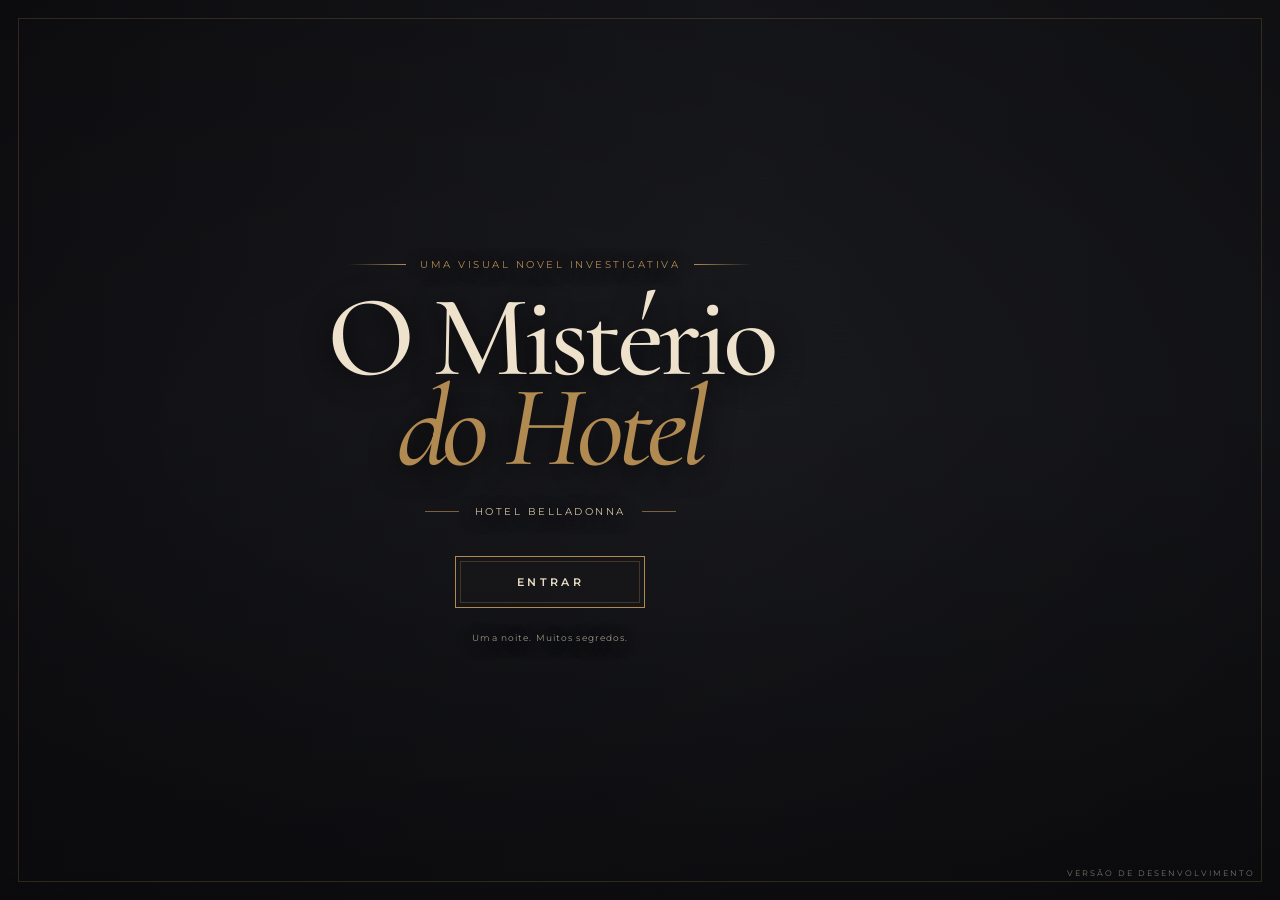
==== O-Misterio-do-Hotel/index.html @ 7ae9caae "Build hotel navigation and dialogue engine" ====
<!doctype html>
<html lang="pt-BR">
<head>
  <meta charset="UTF-8">
  <meta name="viewport" content="width=device-width, initial-scale=1.0">
  <meta name="theme-color" content="#171719">
  <meta name="description" content="O Mistério do Hotel — uma visual novel investigativa.">
  <title>O Mistério do Hotel</title>
  <link rel="stylesheet" href="css/style.css">
  <script type="module" src="js/main.js"></script>
</head>
<body>
  <main id="app">
    <section class="menu-screen" id="menu-screen" aria-label="Menu principal">
      <div class="menu-shade"></div>
      <div class="menu-content">
        <p class="eyebrow">Uma visual novel investigativa</p>
        <h1>O Mistério<br><span>do Hotel</span></h1>
        <p class="hotel-name">HOTEL BELLADONNA</p>
        <button class="enter-button" id="enter-button" type="button">ENTRAR</button>
        <p class="menu-note">Uma noite. Muitos segredos.</p>
      </div>
      <span class="version">VERSÃO DE DESENVOLVIMENTO</span>
    </section>

    <section class="game-screen is-hidden" id="game-screen" aria-label="Jogo">
      <header class="game-header">
        <span class="header-mark">HB</span>
        <div>
          <p class="header-kicker">HOTEL BELLADONNA</p>
          <h2 id="location-name">Recepção</h2>
        </div>
        <button class="text-button" id="back-menu" type="button">MENU</button>
      </header>

      <section class="scene" id="scene" aria-label="Cenário atual">
        <div class="scene-overlay"></div>
        <p class="scene-placeholder" id="scene-placeholder">CENÁRIO A SER INSERIDO</p>
        <img class="character-sprite is-hidden" id="character-sprite" alt="">
      </section>

      <nav class="scene-navigation" id="scene-navigation" aria-label="Locais disponíveis"></nav>

      <section class="dialogue-area" aria-live="polite">
        <div class="dialogue-card">
          <p class="speaker-name" id="speaker-name">NARRAÇÃO</p>
          <p class="dialogue-text" id="dialogue-text">Explore os ambientes do hotel. A história será adicionada depois.</p>
          <div class="dialogue-footer">
            <span class="dialogue-hint">EXPLORE OS LOCAIS DISPONÍVEIS</span>
            <button class="next-button" id="next-dialogue" type="button" disabled>CONTINUAR <span>→</span></button>
          </div>
        </div>
      </section>
    </section>
  </main>
</body>
</html>
---- O-Misterio-do-Hotel/css/style.css ----
@import url('https://fonts.googleapis.com/css2?family=Cormorant+Garamond:wght@400;500;600;700&family=Montserrat:wght@400;500;600&display=swap');

:root {
  --black: #171719;
  --burgundy: #401D29;
  --gold: #B18A52;
  --beige: #D2C2A5;
  --blue-gray: #53616A;
  --paper: #e8dcc5;
}

* { box-sizing: border-box; }
html, body { width: 100%; min-height: 100%; margin: 0; }
body {
  background: var(--black);
  color: var(--paper);
  font-family: 'Montserrat', sans-serif;
  overflow: hidden;
}
button { font: inherit; }
.is-hidden { display: none !important; }

.menu-screen {
  position: fixed;
  inset: 0;
  display: grid;
  place-items: center;
  overflow: hidden;
  isolation: isolate;
  background:
    linear-gradient(90deg, rgba(13,13,16,.84), rgba(13,13,16,.35) 58%, rgba(13,13,16,.48)),
    linear-gradient(0deg, rgba(13,13,16,.72), transparent 55%),
    url('../assets/cenarios/menu/fachada-hotel.png') center 58% / cover no-repeat,
    #202126;
  transition: opacity 1s ease, transform 1.2s ease;
}
.menu-screen::before {
  content: '';
  position: absolute;
  inset: 0;
  z-index: -1;
  background: repeating-linear-gradient(0deg, transparent 0 3px, rgba(0,0,0,.07) 4px);
  pointer-events: none;
}
.menu-screen.is-leaving { opacity: 0; transform: scale(1.025); pointer-events: none; }
.menu-shade { position: absolute; inset: 0; background: radial-gradient(ellipse at 35% 48%, transparent 0 18%, rgba(0,0,0,.35) 100%); }
.menu-content {
  position: relative;
  width: min(90vw, 720px);
  margin-left: min(-18vw, -120px);
  text-align: center;
  text-shadow: 0 3px 18px #000;
}
.eyebrow, .hotel-name, .menu-note, .version, .header-kicker, .speaker-name, .dialogue-hint {
  font-size: .65rem;
  letter-spacing: .24em;
}
.eyebrow { color: var(--gold); text-transform: uppercase; margin-bottom: 1.4rem; }
.menu-content h1 {
  margin: 0;
  color: #eee2cd;
  font: 500 clamp(3.8rem, 9vw, 7.5rem)/.78 'Cormorant Garamond', serif;
  letter-spacing: -.045em;
}
.menu-content h1 span { color: var(--gold); font-style: italic; }
.hotel-name { margin: 2rem 0 2.4rem; color: var(--beige); }
.enter-button {
  min-width: 190px;
  padding: 15px 35px;
  border: 1px solid var(--gold);
  background: rgba(23,23,25,.72);
  color: var(--paper);
  letter-spacing: .3em;
  cursor: pointer;
  transition: background .25s, color .25s, letter-spacing .25s;
}
.enter-button:hover, .enter-button:focus-visible { background: var(--gold); color: var(--black); letter-spacing: .4em; outline: none; }
.menu-note { margin-top: 1.5rem; color: rgba(232,220,197,.65); letter-spacing: .12em; }
.version { position: absolute; bottom: 22px; right: 25px; color: rgba(232,220,197,.5); font-size: .52rem; }

.game-screen {
  position: fixed;
  inset: 0;
  display: grid;
  grid-template-rows: auto minmax(0, 1fr) auto;
  background: #111114;
  opacity: 1;
  animation: appear .8s ease both;
}
@keyframes appear { from { opacity: 0; } to { opacity: 1; } }
.game-header {
  display: flex;
  align-items: center;
  gap: 16px;
  padding: 14px clamp(16px, 4vw, 52px);
  border-bottom: 1px solid rgba(177,138,82,.3);
  background: #171719;
}
.header-mark {
  display: grid;
  place-items: center;
  width: 42px;
  height: 42px;
  border: 1px solid var(--gold);
  color: var(--gold);
  font: 600 1.1rem 'Cormorant Garamond', serif;
}
.header-kicker { margin: 0 0 3px; color: var(--gold); font-size: .5rem; }
.game-header h2 { margin: 0; font: 500 1.4rem 'Cormorant Garamond', serif; }
.text-button { margin-left: auto; border: 0; background: none; color: var(--beige); font-size: .65rem; letter-spacing: .2em; cursor: pointer; }
.scene {
  position: relative;
  display: grid;
  place-items: center;
  min-height: 0;
  overflow: hidden;
  background:
    linear-gradient(135deg, rgba(64,29,41,.35), rgba(17,17,20,.88)),
    repeating-linear-gradient(90deg, #29272a 0 2px, #202024 2px 80px);
}
.scene-overlay { position: absolute; inset: 0; box-shadow: inset 0 0 120px #000; pointer-events: none; }
.scene-placeholder { color: rgba(210,194,165,.42); font-size: .65rem; letter-spacing: .28em; text-align: center; }
.character-sprite { position: absolute; bottom: 0; left: 50%; max-height: 92%; max-width: 45%; object-fit: contain; object-position: bottom; transform: translateX(-50%); }
.dialogue-area { padding: 0 clamp(12px, 4vw, 52px) clamp(14px, 3vh, 28px); }
.dialogue-card { max-width: 1100px; margin: 0 auto; padding: 18px 24px 16px; border: 1px solid rgba(177,138,82,.65); background: linear-gradient(110deg, rgba(32,29,30,.98), rgba(23,23,25,.98)); box-shadow: 0 10px 40px #0008; }
.speaker-name { margin: 0 0 10px; color: var(--gold); font-weight: 600; }
.dialogue-text { min-height: 2.5em; margin: 0; color: var(--paper); font: 400 clamp(1rem, 2vw, 1.25rem)/1.5 'Cormorant Garamond', serif; }
.dialogue-footer { display: flex; justify-content: space-between; align-items: center; gap: 12px; margin-top: 15px; }
.dialogue-hint { color: rgba(210,194,165,.42); font-size: .48rem; letter-spacing: .13em; }
.next-button { border: 0; background: none; color: var(--gold); font-size: .65rem; letter-spacing: .16em; cursor: pointer; }
.next-button:disabled { opacity: .35; cursor: not-allowed; }
.next-button span { margin-left: 8px; font-size: 1rem; }

@media (max-width: 650px) {
  .menu-content { margin: 0; }
  .menu-content h1 { font-size: clamp(3.5rem, 17vw, 5.5rem); }
  .menu-screen { background-position: 56% center; }
  .game-header { padding: 10px 14px; }
  .dialogue-card { padding: 15px; }
  .dialogue-hint { max-width: 55%; line-height: 1.5; }
}
@media (prefers-reduced-motion: reduce) {
  *, *::before, *::after { scroll-behavior: auto !important; animation-duration: .01ms !important; transition-duration: .01ms !important; }
}


/* Acabamento visual: atmosfera noir e art déco */
::selection {
  color: var(--black);
  background: var(--gold);
}

button {
  -webkit-tap-highlight-color: transparent;
}

button:focus-visible {
  outline: 2px solid var(--gold);
  outline-offset: 5px;
}

.menu-screen {
  background-size: auto, auto, cover, auto;
}

.menu-screen::after {
  content: "";
  position: absolute;
  inset: 18px;
  border: 1px solid rgba(177, 138, 82, .22);
  pointer-events: none;
}

.menu-content {
  max-width: 760px;
  padding: clamp(24px, 4vw, 48px);
}

.eyebrow {
  display: flex;
  align-items: center;
  justify-content: center;
  gap: 14px;
}

.eyebrow::before,
.eyebrow::after {
  content: "";
  width: clamp(24px, 5vw, 58px);
  height: 1px;
  background: linear-gradient(90deg, transparent, var(--gold));
}

.eyebrow::after {
  transform: rotate(180deg);
}

.menu-content h1 {
  text-wrap: balance;
  text-shadow: 0 4px 28px rgba(0, 0, 0, .8);
}

.hotel-name {
  display: flex;
  align-items: center;
  justify-content: center;
  gap: 16px;
}

.hotel-name::before,
.hotel-name::after {
  content: "";
  width: 34px;
  height: 1px;
  background: rgba(177, 138, 82, .65);
}

.enter-button {
  position: relative;
  min-height: 52px;
  overflow: hidden;
  font-size: .7rem;
  font-weight: 600;
}

.enter-button::before {
  content: "";
  position: absolute;
  inset: 4px;
  border: 1px solid rgba(177, 138, 82, .28);
  pointer-events: none;
}

.enter-button:hover {
  box-shadow: 0 0 28px rgba(177, 138, 82, .18);
}

.menu-note {
  font-size: .58rem;
}

.game-header {
  position: relative;
  z-index: 2;
  min-height: 76px;
}

.header-mark {
  position: relative;
  flex: 0 0 42px;
}

.header-mark::after {
  content: "";
  position: absolute;
  inset: 4px;
  border: 1px solid rgba(177, 138, 82, .35);
}

.game-header h2 {
  letter-spacing: .025em;
}

.text-button {
  padding: 10px 4px 10px 14px;
  transition: color .2s ease, letter-spacing .2s ease;
}

.text-button:hover {
  color: var(--gold);
  letter-spacing: .28em;
}

.scene {
  isolation: isolate;
  background-color: #202024;
}

.scene::before {
  content: "";
  position: absolute;
  inset: 0;
  z-index: -1;
  opacity: .28;
  background:
    repeating-linear-gradient(0deg, transparent 0 3px, rgba(0, 0, 0, .12) 4px),
    linear-gradient(90deg, rgba(0, 0, 0, .3), transparent 25% 75%, rgba(0, 0, 0, .3));
  pointer-events: none;
}

.scene-placeholder {
  padding: 18px 24px;
  border-top: 1px solid rgba(177, 138, 82, .25);
  border-bottom: 1px solid rgba(177, 138, 82, .25);
  line-height: 1.8;
}

.character-sprite {
  z-index: 1;
  filter: drop-shadow(0 0 22px rgba(0, 0, 0, .35));
}

.dialogue-area {
  position: relative;
  z-index: 2;
  background: linear-gradient(180deg, transparent, rgba(0, 0, 0, .22));
}

.dialogue-card {
  position: relative;
  border-color: rgba(177, 138, 82, .52);
}

.dialogue-card::before,
.dialogue-card::after {
  content: "";
  position: absolute;
  width: 9px;
  height: 9px;
  border-color: var(--gold);
  opacity: .8;
}

.dialogue-card::before {
  top: 5px;
  left: 5px;
  border-top: 1px solid;
  border-left: 1px solid;
}

.dialogue-card::after {
  right: 5px;
  bottom: 5px;
  border-right: 1px solid;
  border-bottom: 1px solid;
}

.speaker-name {
  display: flex;
  align-items: center;
  gap: 12px;
}

.speaker-name::after {
  content: "";
  width: 48px;
  height: 1px;
  background: rgba(177, 138, 82, .45);
}

.dialogue-text {
  max-width: 900px;
}

.next-button {
  padding: 8px 0 8px 12px;
  transition: color .2s ease, transform .2s ease;
}

.next-button:not(:disabled):hover {
  color: #e4bd80;
  transform: translateX(3px);
}

@media (min-width: 1100px) {
  .menu-content {
    margin-left: min(-14vw, -150px);
  }

  .dialogue-card {
    padding: 22px 30px 18px;
  }
}

@media (max-width: 650px) {
  .menu-screen::after {
    inset: 9px;
  }

  .menu-content {
    width: 100%;
    padding: 20px;
  }

  .eyebrow {
    font-size: .52rem;
    letter-spacing: .16em;
  }

  .hotel-name {
    gap: 10px;
    font-size: .55rem;
  }

  .hotel-name::before,
  .hotel-name::after {
    width: 20px;
  }

  .version {
    right: 16px;
    bottom: 15px;
    font-size: .45rem;
  }

  .game-header {
    min-height: 66px;
  }

  .header-mark {
    width: 38px;
    height: 38px;
    flex-basis: 38px;
  }

  .game-header h2 {
    font-size: 1.2rem;
  }

  .dialogue-area {
    padding-bottom: max(12px, env(safe-area-inset-bottom));
  }

  .dialogue-card {
    padding: 16px 17px 13px;
  }

  .dialogue-text {
    font-size: 1.08rem;
  }

  .dialogue-hint {
    font-size: .42rem;
  }
}

@media (max-height: 620px) and (min-width: 651px) {
  .game-header {
    min-height: 60px;
    padding-top: 8px;
    padding-bottom: 8px;
  }

  .header-mark {
    width: 36px;
    height: 36px;
  }

  .dialogue-area {
    padding-bottom: 10px;
  }

  .dialogue-card {
    padding-top: 12px;
    padding-bottom: 10px;
  }

  .dialogue-footer {
    margin-top: 8px;
  }
}


/* Navegação entre os ambientes */
.scene-navigation {
  display: flex;
  flex-wrap: wrap;
  justify-content: center;
  gap: 8px;
  padding: 12px clamp(12px, 4vw, 52px);
  border-top: 1px solid rgba(177, 138, 82, .18);
  border-bottom: 1px solid rgba(177, 138, 82, .18);
  background: #151517;
}

.location-button {
  padding: 9px 13px;
  border: 1px solid rgba(177, 138, 82, .35);
  background: rgba(64, 29, 41, .2);
  color: var(--beige);
  font-size: .58rem;
  letter-spacing: .08em;
  cursor: pointer;
  transition: background .2s ease, border-color .2s ease, color .2s ease;
}

.location-button:hover,
.location-button:focus-visible {
  border-color: var(--gold);
  background: rgba(177, 138, 82, .15);
  color: #f0dfc3;
  outline: none;
}

@media (max-width: 650px) {
  .scene-navigation {
    gap: 6px;
    padding: 9px 10px;
  }

  .location-button {
    padding: 8px 10px;
    font-size: .52rem;
  }
}
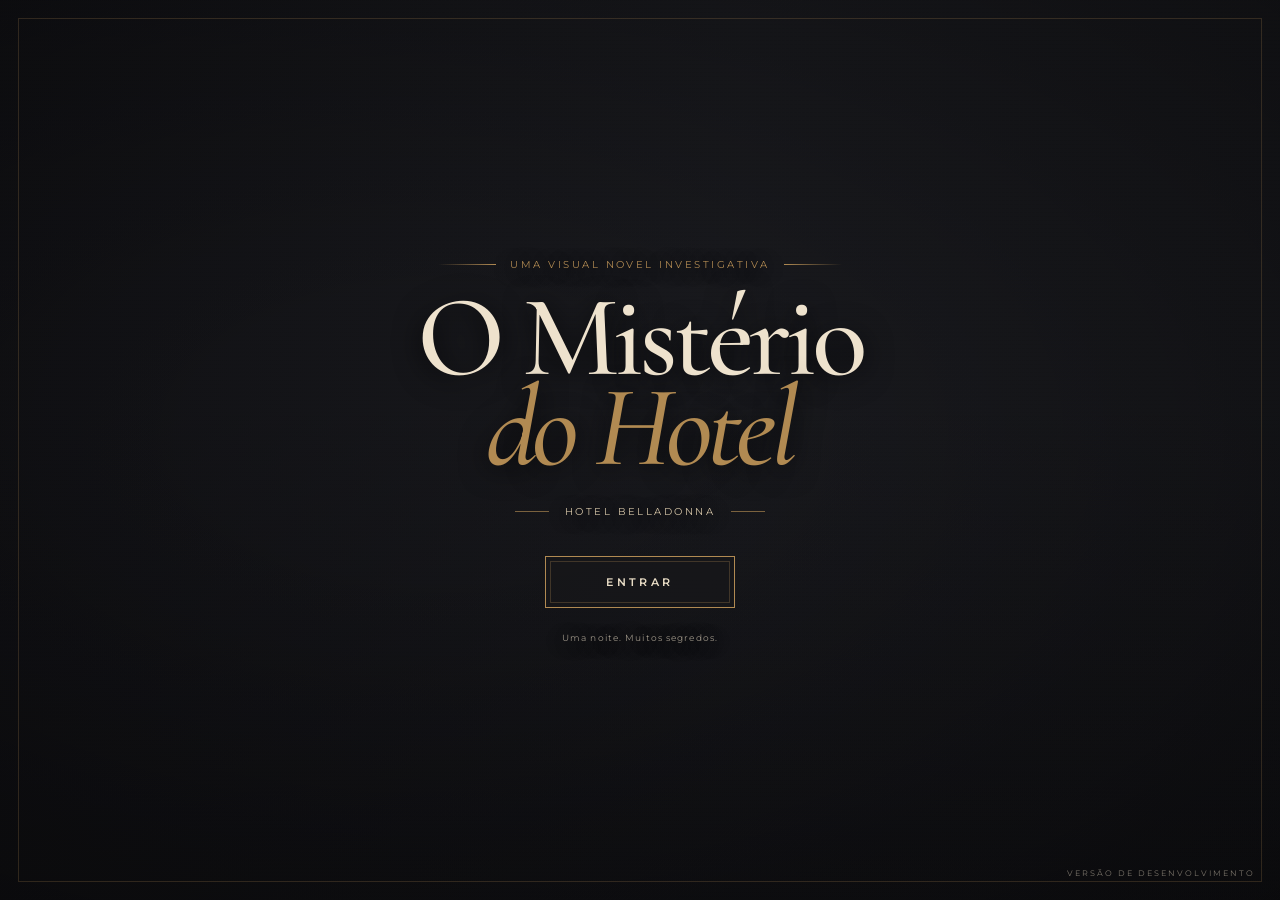
==== commit 7500c996: "Update opening dialogue placeholder" ====
--- a/O-Misterio-do-Hotel/index.html
+++ b/O-Misterio-do-Hotel/index.html
@@ -23,6 +23,19 @@
       <span class="version">VERSÃO DE DESENVOLVIMENTO</span>
     </section>
 
+    <section class="cinematic-screen is-hidden" id="cinematic-screen" aria-label="Introdução cinematográfica">
+      <div class="cinematic-image" id="cinematic-image"></div>
+      <div class="cinematic-vignette"></div>
+      <div class="cinematic-caption">
+        <p class="cinematic-kicker" id="cinematic-kicker">HOTEL BELLADONNA</p>
+        <h2 id="cinematic-title">A cena do crime</h2>
+      </div>
+      <div class="cinematic-controls">
+        <span id="cinematic-progress">01 / 03</span>
+        <button class="cinematic-skip" id="cinematic-skip" type="button">PULAR INTRODUÇÃO →</button>
+      </div>
+    </section>
+
     <section class="game-screen is-hidden" id="game-screen" aria-label="Jogo">
       <header class="game-header">
         <span class="header-mark">HB</span>
@@ -44,7 +57,7 @@
       <section class="dialogue-area" aria-live="polite">
         <div class="dialogue-card">
           <p class="speaker-name" id="speaker-name">NARRAÇÃO</p>
-          <p class="dialogue-text" id="dialogue-text">Explore os ambientes do hotel. A história será adicionada depois.</p>
+          <p class="dialogue-text" id="dialogue-text">A tempestade caiu sobre o Hotel Belladonna. Entre os corredores, funcionários e hóspedes seguem a noite sem imaginar o que ainda pode acontecer.</p>
           <div class="dialogue-footer">
             <span class="dialogue-hint">EXPLORE OS LOCAIS DISPONÍVEIS</span>
             <button class="next-button" id="next-dialogue" type="button" disabled>CONTINUAR <span>→</span></button>
--- a/O-Misterio-do-Hotel/css/style.css
+++ b/O-Misterio-do-Hotel/css/style.css
@@ -503,3 +503,98 @@
     font-size: .52rem;
   }
 }
+
+
+/* Cinematic de abertura: três quadros antes da exploração */
+.cinematic-screen {
+  position: fixed;
+  z-index: 10;
+  inset: 0;
+  overflow: hidden;
+  background: #09090b;
+  isolation: isolate;
+}
+.cinematic-image {
+  position: absolute;
+  inset: 0;
+  background-position: center;
+  background-size: cover;
+  background-repeat: no-repeat;
+  transform: scale(1.035);
+  transition: opacity .75s ease, transform 4.3s ease;
+}
+.cinematic-screen.is-changing .cinematic-image {
+  transform: scale(1);
+}
+.cinematic-vignette {
+  position: absolute;
+  inset: 0;
+  pointer-events: none;
+  background:
+    linear-gradient(90deg, rgba(8,8,10,.48), transparent 75%),
+    radial-gradient(ellipse at center, transparent 35%, rgba(0,0,0,.58) 100%);
+}
+.cinematic-caption {
+  position: absolute;
+  left: clamp(28px, 9vw, 130px);
+  bottom: clamp(105px, 17vh, 170px);
+  max-width: min(780px, 82vw);
+  animation: cinematic-caption-in 1s ease both;
+  text-shadow: 0 3px 22px #000;
+}
+.cinematic-kicker {
+  margin: 0 0 14px;
+  color: var(--gold);
+  font-size: .62rem;
+  letter-spacing: .28em;
+}
+.cinematic-caption h2 {
+  margin: 0;
+  color: var(--paper);
+  font: 500 clamp(2.8rem, 7vw, 6.4rem)/.95 'Cormorant Garamond', serif;
+}
+.cinematic-controls {
+  position: absolute;
+  right: clamp(24px, 5vw, 70px);
+  bottom: 35px;
+  left: clamp(24px, 5vw, 70px);
+  display: flex;
+  align-items: center;
+  justify-content: space-between;
+  padding-top: 15px;
+  border-top: 1px solid rgba(177,138,82,.42);
+  color: rgba(210,194,165,.7);
+  font-size: .58rem;
+  letter-spacing: .2em;
+}
+.cinematic-skip {
+  padding: 10px 0 10px 15px;
+  border: 0;
+  background: transparent;
+  color: var(--paper);
+  font-size: .62rem;
+  letter-spacing: .18em;
+  cursor: pointer;
+}
+.cinematic-skip:hover { color: var(--gold); }
+@keyframes cinematic-caption-in {
+  from { opacity: 0; transform: translateY(18px); }
+  to { opacity: 1; transform: translateY(0); }
+}
+@media (max-width: 650px) {
+  .cinematic-caption { bottom: 125px; }
+  .cinematic-kicker { font-size: .5rem; letter-spacing: .16em; }
+  .cinematic-controls { bottom: 20px; }
+  .cinematic-skip { font-size: .52rem; }
+}
+
+
+/* Correção: mantém o menu perfeitamente centralizado */
+.menu-screen {
+  display: flex;
+  align-items: center;
+  justify-content: center;
+}
+.menu-content {
+  margin-left: 0;
+}
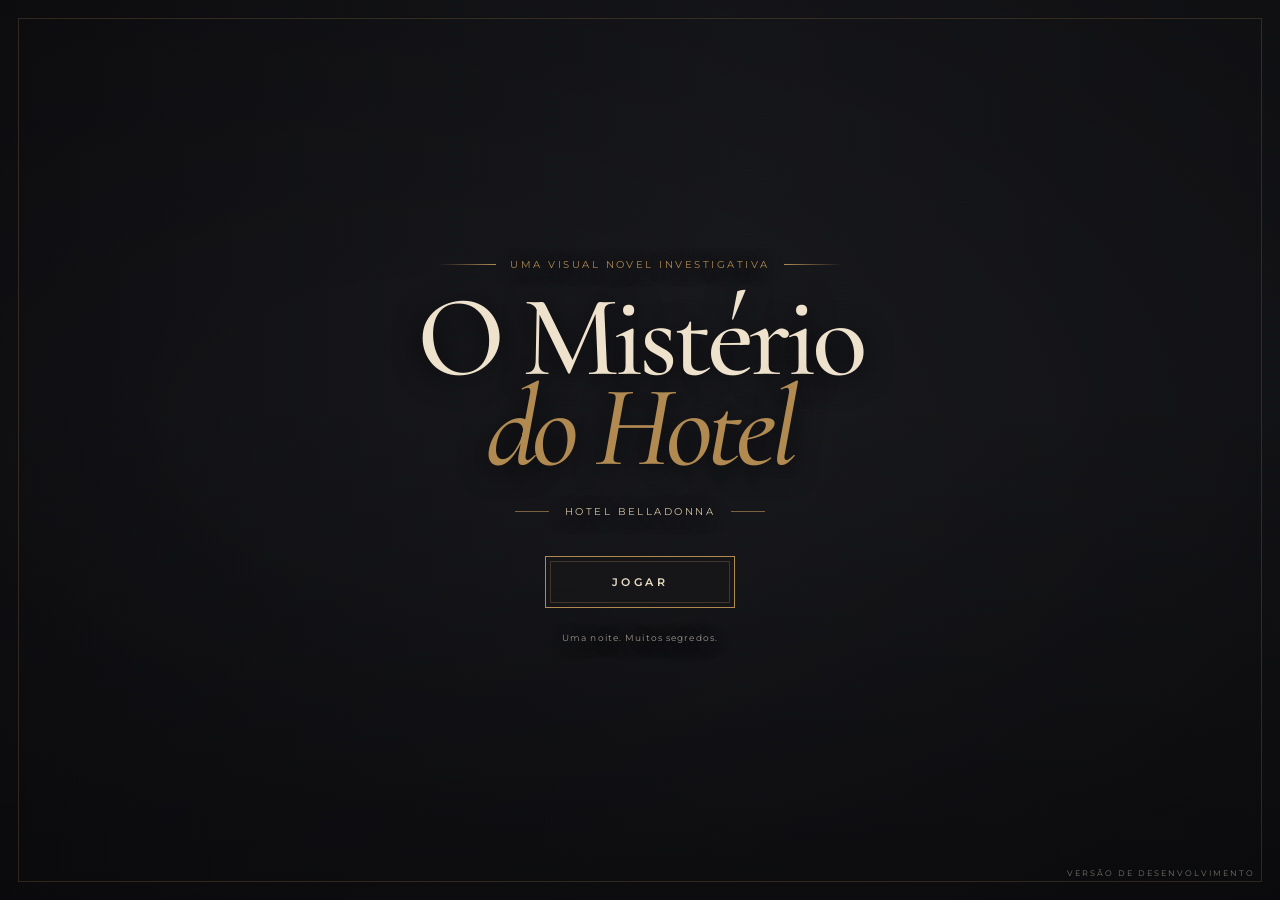
==== commit e0586004: "Reorganiza interface de exploração, diálogos e pausa" ====
--- a/O-Misterio-do-Hotel/index.html
+++ b/O-Misterio-do-Hotel/index.html
@@ -17,7 +17,7 @@
         <p class="eyebrow">Uma visual novel investigativa</p>
         <h1>O Mistério<br><span>do Hotel</span></h1>
         <p class="hotel-name">HOTEL BELLADONNA</p>
-        <button class="enter-button" id="enter-button" type="button">ENTRAR</button>
+        <button class="enter-button" id="enter-button" type="button">JOGAR</button>
         <p class="menu-note">Uma noite. Muitos segredos.</p>
       </div>
       <span class="version">VERSÃO DE DESENVOLVIMENTO</span>
@@ -39,32 +39,59 @@
     <section class="game-screen is-hidden" id="game-screen" aria-label="Jogo">
       <header class="game-header">
         <span class="header-mark">HB</span>
-        <div>
+        <div class="header-location">
           <p class="header-kicker">HOTEL BELLADONNA</p>
           <h2 id="location-name">Recepção</h2>
         </div>
-        <button class="text-button" id="back-menu" type="button">MENU</button>
+        <span class="mode-label" id="mode-label">EXPLORAÇÃO</span>
+        <button class="pause-button" id="pause-button" type="button" aria-label="Pausar jogo"><span>Ⅱ</span> PAUSAR</button>
       </header>
 
       <section class="scene" id="scene" aria-label="Cenário atual">
         <div class="scene-overlay"></div>
-        <p class="scene-placeholder" id="scene-placeholder">CENÁRIO A SER INSERIDO</p>
+        <p class="scene-placeholder is-hidden" id="scene-placeholder"></p>
         <img class="character-sprite is-hidden" id="character-sprite" alt="">
+        <div class="scene-location-tag" id="scene-location-tag">RECEPÇÃO</div>
       </section>
 
-      <nav class="scene-navigation" id="scene-navigation" aria-label="Locais disponíveis"></nav>
+      <section class="exploration-panel" id="exploration-panel" aria-label="Ações disponíveis">
+        <div class="panel-heading">
+          <div>
+            <p class="panel-eyebrow">VOCÊ ESTÁ NO</p>
+            <h3 id="panel-location-name">Recepção</h3>
+          </div>
+          <p class="panel-objective" id="objective-text">Conheça os ambientes do térreo</p>
+        </div>
+        <div class="scene-actions" id="scene-actions" aria-label="Personagens e ações"></div>
+        <div class="navigation-heading"><span>IR PARA</span><span class="navigation-line"></span></div>
+        <nav class="scene-navigation" id="scene-navigation" aria-label="Locais disponíveis"></nav>
+      </section>
 
-      <section class="dialogue-area" aria-live="polite">
+      <section class="dialogue-area is-hidden" id="dialogue-area" aria-live="polite">
         <div class="dialogue-card">
-          <p class="speaker-name" id="speaker-name">NARRAÇÃO</p>
-          <p class="dialogue-text" id="dialogue-text">A tempestade caiu sobre o Hotel Belladonna. Entre os corredores, funcionários e hóspedes seguem a noite sem imaginar o que ainda pode acontecer.</p>
+          <div class="dialogue-topline">
+            <p class="speaker-name" id="speaker-name">NARRAÇÃO</p>
+            <button class="close-dialogue" id="close-dialogue" type="button">FECHAR CONVERSA <span>×</span></button>
+          </div>
+          <p class="dialogue-text" id="dialogue-text"></p>
           <div class="dialogue-footer">
-            <span class="dialogue-hint">EXPLORE OS LOCAIS DISPONÍVEIS</span>
-            <button class="next-button" id="next-dialogue" type="button" disabled>CONTINUAR <span>→</span></button>
+            <span class="dialogue-hint">HOTEL BELLADONNA</span>
+            <button class="next-button" id="next-dialogue" type="button">PRÓXIMA FALA <span>→</span></button>
           </div>
         </div>
       </section>
     </section>
+
+    <section class="pause-overlay is-hidden" id="pause-overlay" aria-label="Jogo pausado">
+      <div class="pause-card">
+        <p class="eyebrow">HOTEL BELLADONNA</p>
+        <h2>Jogo pausado</h2>
+        <p>Respire. A investigação espera.</p>
+        <button class="pause-resume" id="resume-button" type="button">CONTINUAR JOGANDO</button>
+        <button class="pause-menu-link" id="pause-menu-button" type="button">VOLTAR AO MENU</button>
+        <span class="pause-tip">ATALHO: ESC</span>
+      </div>
+    </section>
   </main>
 </body>
-</html>
+</html>
--- a/O-Misterio-do-Hotel/css/style.css
+++ b/O-Misterio-do-Hotel/css/style.css
@@ -598,3 +598,104 @@
 .menu-content {
   margin-left: 0;
 }
+
+
+/* Objetivos e interações opcionais com personagens */
+.scene-actions {
+  display: flex;
+  flex-wrap: wrap;
+  gap: 8px;
+  margin: 0 0 13px;
+}
+
+.action-button {
+  padding: 9px 13px;
+  border: 1px solid rgba(177, 138, 82, .48);
+  background: rgba(64, 29, 41, .28);
+  color: var(--beige);
+  font-size: .58rem;
+  letter-spacing: .08em;
+  cursor: pointer;
+  transition: background .2s ease, border-color .2s ease, color .2s ease;
+}
+
+.action-button:hover,
+.action-button:focus-visible {
+  border-color: var(--gold);
+  background: rgba(177, 138, 82, .16);
+  color: #f0dfc3;
+  outline: none;
+}
+
+.action-button-primary {
+  border-color: var(--gold);
+  background: rgba(177, 138, 82, .16);
+  color: #f0dfc3;
+}
+
+.action-note {
+  align-self: center;
+  color: var(--gold);
+  font-size: .58rem;
+  letter-spacing: .12em;
+  text-transform: uppercase;
+}
+
+#objective-text {
+  color: var(--gold);
+  opacity: .9;
+  letter-spacing: .14em;
+}
+
+@media (max-width: 650px) {
+  .scene-actions { gap: 6px; margin-bottom: 10px; }
+  .action-button { padding: 8px 10px; font-size: .52rem; }
+}
+
+/* Ajuste estrutural: o jogo possui quatro faixas (cabeçalho, cenário,
+   navegação e caixa de diálogo). */
+.game-screen {
+  grid-template-rows: auto minmax(180px, 1fr) auto auto;
+  min-height: 100vh;
+  min-height: 100dvh;
+  overflow-y: auto;
+}
+
+.scene-navigation {
+  position: relative;
+  z-index: 2;
+  flex-shrink: 0;
+}
+
+.dialogue-area {
+  flex-shrink: 0;
+}
+
+.dialogue-card.is-empty .speaker-name,
+.dialogue-card.is-empty .dialogue-text,
+.dialogue-card.is-empty .next-button {
+  display: none;
+}
+
+.dialogue-card.is-empty .dialogue-footer {
+  margin-top: 0;
+}
+
+.dialogue-card.is-empty {
+  min-height: 48px;
+}
+
+@media (max-width: 650px) {
+  .game-screen {
+    grid-template-rows: auto minmax(150px, 1fr) auto auto;
+  }
+
+  .dialogue-area {
+    padding-left: 10px;
+    padding-right: 10px;
+  }
+
+  .dialogue-footer {
+    align-items: flex-end;
+  }
+}
